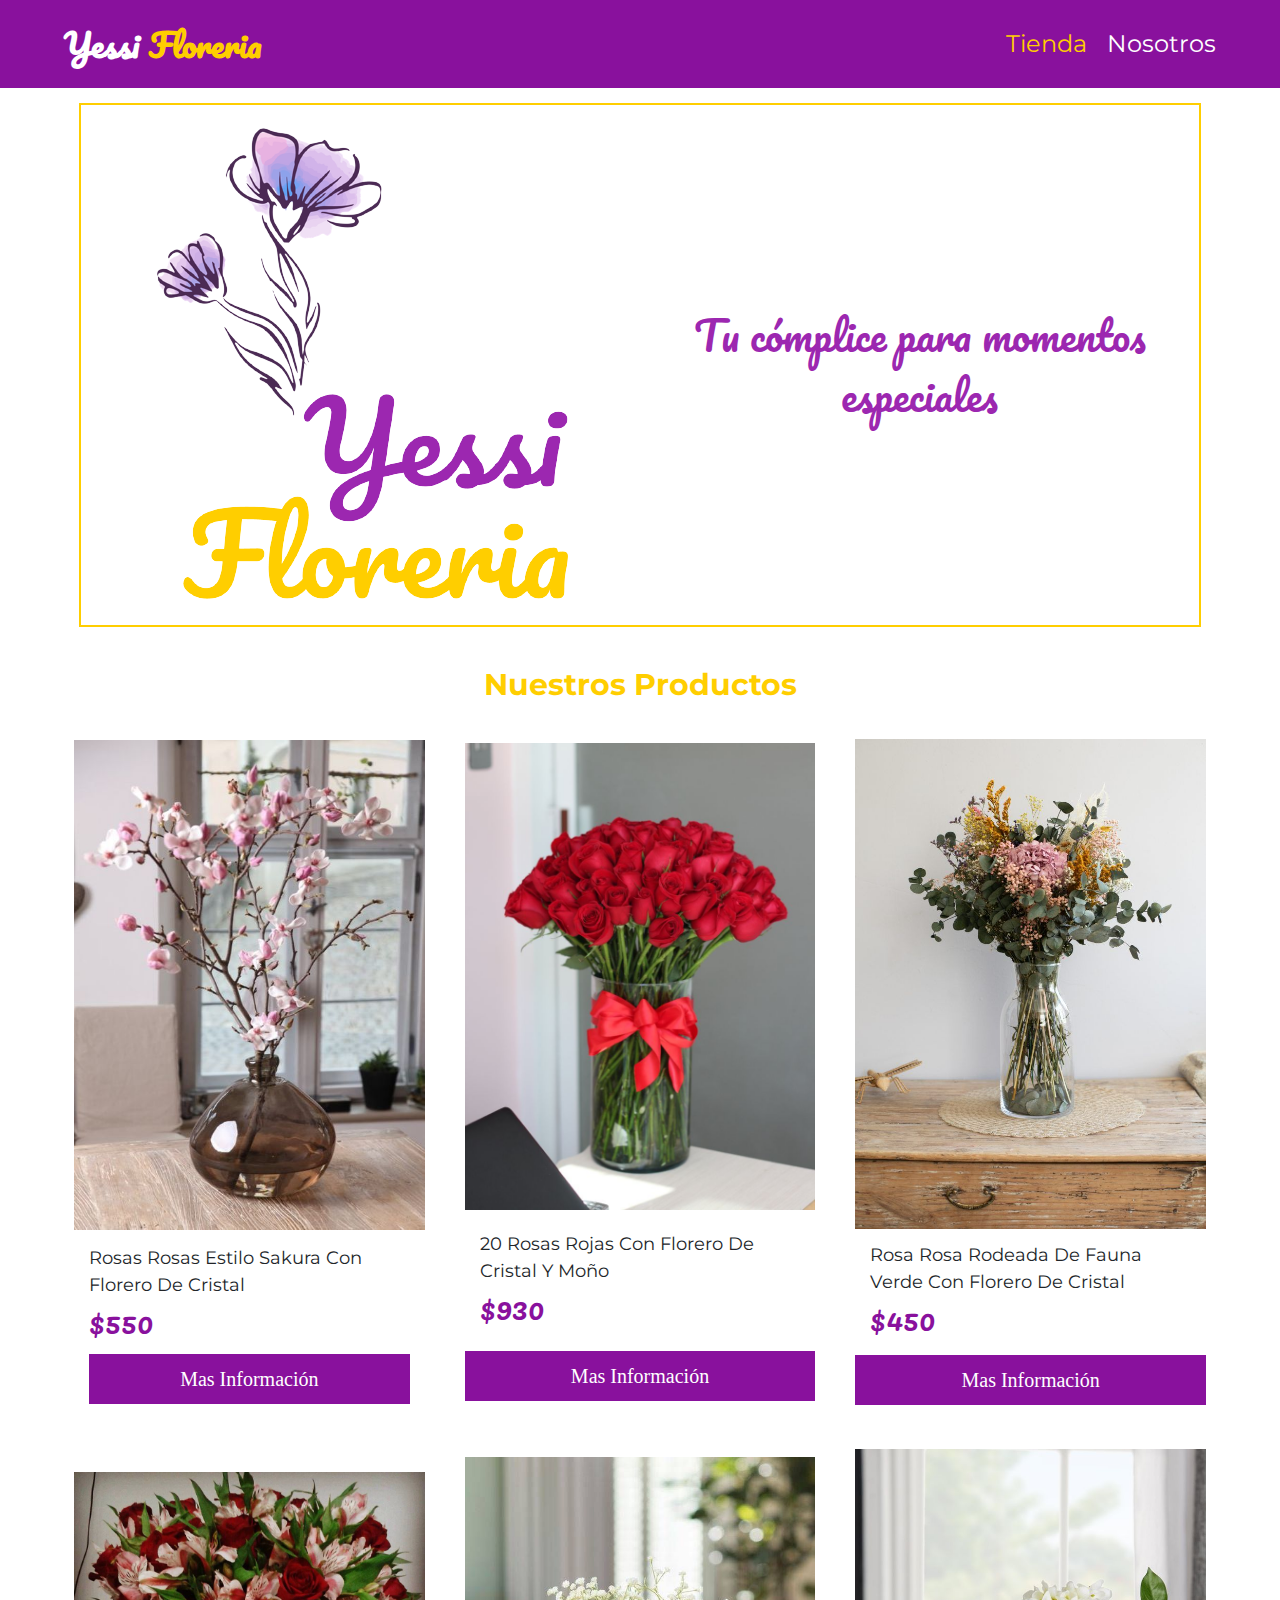
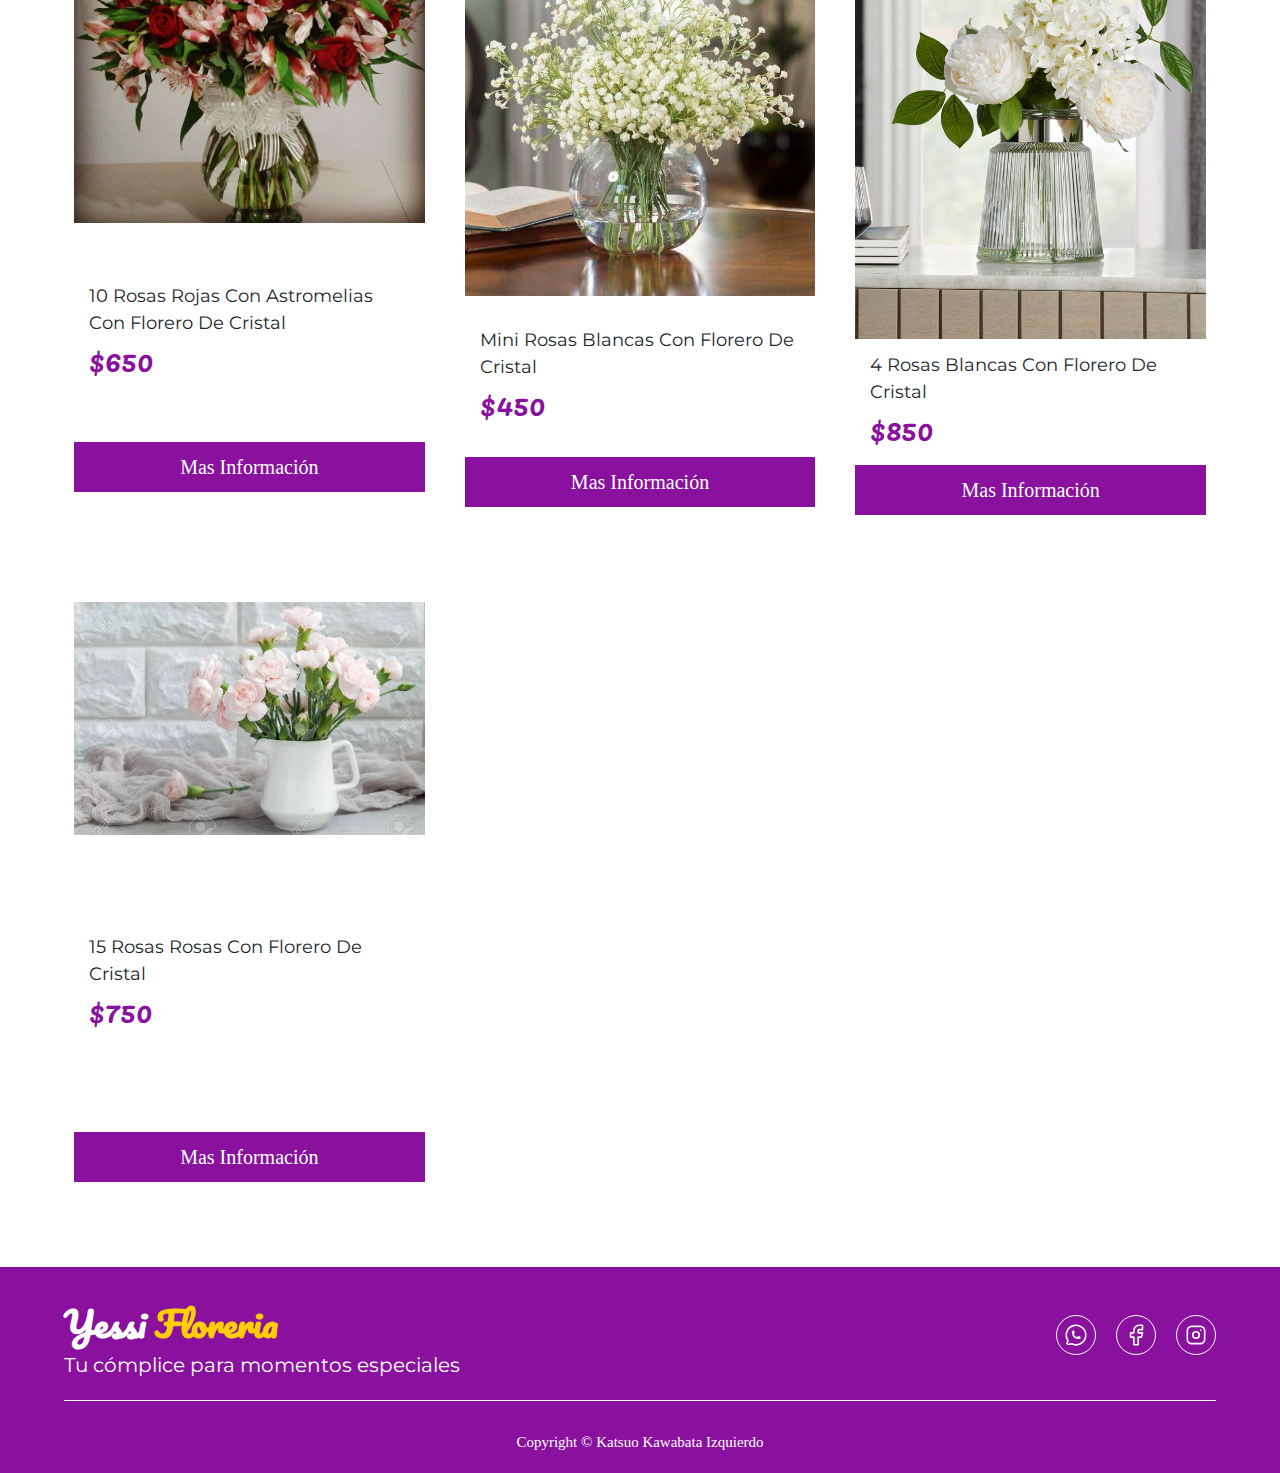
==== index.html @ 04ac3282 "Terminado" ====
<!DOCTYPE html>
<html lang="en">
<head>
    <meta charset="UTF-8">
    <meta http-equiv="X-UA-Compatible" content="IE=edge">
    <meta name="viewport" content="width=device-width, initial-scale=1.0">
    
    <link rel="preconnect" href="https://fonts.googleapis.com">
    <link rel="preconnect" href="https://fonts.gstatic.com" crossorigin>
    <link href="https://fonts.googleapis.com/css2?family=Montserrat:wght@400;700&family=Pacifico&display=swap" rel="stylesheet">

    <link rel="preload" href="/css/style.css" as="style">
    <link rel="preload" href="/css/mediaquery.css" as="style">
    <link rel="stylesheet" href="/css/style.css">
    <link rel="stylesheet" href="/css/mediaquery.css">

    <title>Yessi Floreria</title>
</head>
<body>
    <nav class="header__padre">
        <div class="contenedor header">
            <a href="index.html" class="header__logo">
                <h2 class="header__lbl">Yessi</h2>
                <h2 class="header__lbl">Floreria</h2>
            </a>
            <div class="navegacion">
                <a class="navegacion__enlace navegacion__enlace--activo" href="index.html">Tienda</a>
                <a class="navegacion__enlace" href="nosotros.html">Nosotros</a>
            </div>
        </div>
    </nav>
    <header class="marca contenedor">
        <div class="marca__hijo">
            <img src="img/logo.png" alt="" class="marca__img">
            <p class="marca__slogan">Tu cómplice para momentos especiales</p>
        </div>
    </header>
    <main class="contenedor">
        <h1 class="titulo__main">Nuestros Productos</h1>
        <div class="productos__padre">
            <div class="productos">
                    <img src="img/1.jpg" alt="" class="productos__img">
                    <div class="productos__info">
                        <p class="productos__titulo">Rosas rosas estilo sakura con florero de cristal</p>
                        <p class="productos__precio">$550</p>
                        <a href="/producto.html" class="btn-comprar">Mas Información</a>
                    </div>
            </div>
            
            <div class="productos">
                
                    <img src="img/2.jpg" alt="" class="productos__img">
                    <div class="productos__info">
                        <p class="productos__titulo">20 Rosas rojas con florero de cristal y moño</p>
                        <p class="productos__precio">$930</p>
                    </div>
                    <a href="/producto.html" class="btn-comprar">Mas Información</a>
            </div>

            <div class="productos">
                
                    <img src="img/3.jpg" alt="" class="productos__img">
                    <div class="productos__info">
                        <p class="productos__titulo">Rosa rosa rodeada de fauna verde con florero de cristal</p>
                        <p class="productos__precio">$450</p>
                    </div>
                    <a href="/producto.html" class="btn-comprar">Mas Información</a>
            </div>

            <div class="productos">
                
                    <img src="img/4.jpg" alt="" class="productos__img">
                    <div class="productos__info">
                        <p class="productos__titulo"> 10 Rosas rojas con astromelias con florero de cristal</p>
                        <p class="productos__precio">$650</p>
                    </div>
                    <a href="/producto.html" class="btn-comprar">Mas Información</a>
            </div>

            <div class="productos">
                
                    <img src="img/5.jpg" alt="" class="productos__img">
                    <div class="productos__info">
                        <p class="productos__titulo">mini rosas blancas con florero de cristal</p>
                        <p class="productos__precio">$450</p>
                    </div>
                    <a href="/producto.html" class="btn-comprar">Mas Información</a>
            </div>

            <div class="productos">
            
                    <img src="img/6.jpg" alt="" class="productos__img">
                    <div class="productos__info">
                        <p class="productos__titulo">4 rosas blancas con florero de cristal</p>
                        <p class="productos__precio">$850</p>
                    </div>
                    <a href="/producto.html" class="btn-comprar">Mas Información</a>
            </div>

            <div class="productos">
                
                    <img src="img/7.webp" alt="" class="productos__img">
                    <div class="productos__info">
                        <p class="productos__titulo"> 15 Rosas rosas con florero de cristal</p>
                        <p class="productos__precio">$750</p>
                    </div>
                    <a href="/producto.html" class="btn-comprar">Mas Información</a>
            </div>

        </div>
    </main>
    <footer id="contacto">
        <div class="footer">
            <div class="footer-cierre">
                <h2>Yessi <span>Floreria</span></h2>
                <p>Tu cómplice para momentos especiales</p>
            </div>
            <div class="footer-contacto">
                <a href="https://wa.me/+525555555555" target="_blank">
                    <svg xmlns="http://www.w3.org/2000/svg" class="icon icon-tabler icon-tabler-brand-whatsapp footer-icons" width="20" height="20" viewBox="0 0 24 24" stroke-width="1.5" stroke="#ffffff" fill="none" stroke-linecap="round" stroke-linejoin="round">
                        <path stroke="none" d="M0 0h24v24H0z" fill="none"/>
                        <path d="M3 21l1.65 -3.8a9 9 0 1 1 3.4 2.9l-5.05 .9" />
                        <path d="M9 10a0.5 .5 0 0 0 1 0v-1a0.5 .5 0 0 0 -1 0v1a5 5 0 0 0 5 5h1a0.5 .5 0 0 0 0 -1h-1a0.5 .5 0 0 0 0 1" />
                      </svg>
                </a>
                <a href="https://www.facebook.com/" target="_blank">
                <svg xmlns="http://www.w3.org/2000/svg" class="icon icon-tabler icon-tabler-brand-facebook footer-icons" width="20" height="20" viewBox="0 0 24 24" stroke-width="1.5" stroke="#ffffff" fill="none" stroke-linecap="round" stroke-linejoin="round">
                    <path stroke="none" d="M0 0h24v24H0z" fill="none"/>
                    <path d="M7 10v4h3v7h4v-7h3l1 -4h-4v-2a1 1 0 0 1 1 -1h3v-4h-3a5 5 0 0 0 -5 5v2h-3" />
                  </svg>
                </a>
                <a href="https://www.instagram.com/" target="_blank">
                    <svg xmlns="http://www.w3.org/2000/svg" class="icon icon-tabler icon-tabler-brand-instagram footer-icons" width="20" height="20" viewBox="0 0 24 24" stroke-width="1.5" stroke="#ffffff" fill="none" stroke-linecap="round" stroke-linejoin="round">
                        <path stroke="none" d="M0 0h24v24H0z" fill="none"/>
                        <rect x="4" y="4" width="16" height="16" rx="4" />
                        <circle cx="12" cy="12" r="3" />
                        <line x1="16.5" y1="7.5" x2="16.5" y2="7.501" />
                      </svg>
                </a>
            </div>
        </div>
        <p class="copyright">Copyright ©  Katsuo Kawabata Izquierdo</p>
    </footer>
</body>
</html>
---- css/style.css ----
:root{
    /*--primario: #9C27B0;
    --primarioOscuro: #89119D;*/
    --primario: #ffffff;
    --primarioOscuro: #89119D;
    --secundario: #ffce00;
    --secundarioOscuro: rgb(233,287,2);
    --colorLetra: #212529;
    --blanco: #ffffff;
    --fuentePrincipal: 'Montserrat', sans-serif;
    --fuenteLogo: 'Pacifico', cursive;
}
*{
    margin: 0;
    padding: 0;
    box-sizing: border-box;
}
html{
    font-size: 62.5%;
}
body{
    background-color: var(--primario);
    font-size: 1.6rem;
    line-height: 1.5;
}
p{
    font-size: 1.8rem;
    font-family: Arial, Helvetica, sans-serif;
    color: var(--colorLetra);
}
a{
    text-decoration: none;
}
img{
    max-width: 100%;
}
h1,h2,h3{
    text-align: center;
    color: var(--secundario);
    font-family: var(--fuentePrincipal);
}
h1{font-size: 4rem;}
h2{font-size: 3.2rem;}
h3{font-size: 2.4rem;}
.contenedor{
    width: min(90%,120rem);
    margin: 0 auto;
}
/*------------------------------------------Header-----------------------------------------------*/
.header__padre{
    background-color: var(--primarioOscuro);
} 
.header{
    display: flex;
    justify-content: space-between;
    align-items: center;
}
.header__logo{
    display: flex;
    gap: 1rem;
}
.header__lbl{
    font-family: var(--fuenteLogo);
    margin: 2rem 0;
}
.header__lbl:first-of-type{
    color: var(--blanco);
}
/*--------------------------------------Navegacion-----------------------------------------------*/
.navegacion{
    padding: 1rem 0;
    display: flex;
    justify-content: center;
    gap: 2rem;
}
.navegacion__enlace{
    font-family: var(--fuentePrincipal);
    color: var(--blanco);
    font-size: 2.4rem;
}
.navegacion__enlace--activo
,.navegacion__enlace:hover{
    color: var(--secundario);
}
/*--------------------------------------Marca-----------------------------------------------*/
.marca{
    background-color: #ffffff;
    padding: 1.5rem;
}
.marca__hijo{
    border: 2px solid var(--secundario);
    display: grid;
    grid-template-columns: repeat(2,1fr);
    
    place-items: center;
}
.marca__img{
    padding: 1rem 0;
}
.marca__slogan{
    color: #9C27B0;
    font-family: var(--fuenteLogo);
    font-size: 4rem;
    text-align: -webkit-center;
}
/*--------------------------------------Productos-----------------------------------------------*/
.titulo__main{
    margin: 2rem 0;
    font-size: 3rem;
    font-family: var(--fuentePrincipal);
}
.productos__padre{
    display: grid;
    grid-template-columns: repeat(3,1fr);
    gap: 2rem;
    margin-bottom: 3rem;
}
.productos{
    padding: 1rem;
    background-color: var(--blanco);
    text-align-last: center;
    height: 690px;
    display: flex;
    flex-direction: column;
    justify-content: space-around;
}
.productos__img{
    max-height: 490px;
}
.productos__info{
    margin-top: 1rem;
    padding: 0 1.5rem;
    text-align-last: left;
}
.productos__titulo{
    font-family: var(--fuentePrincipal);
    text-transform: capitalize;
}
.productos__precio{
    font-family: var(--fuenteLogo);
    color: var(--primarioOscuro);
    font-size: 3rem;
}
.extra1{
    grid-row: 2/3;
    grid-column: 1/3;
}
.extra2{
    grid-row: 3/4;
    grid-column: 2/4;
}
.btn-comprar{
    display: block;
    background-color: var(--primarioOscuro);
    color: var(--blanco);
    text-align-last: center;
    padding: 1rem;
    font-size: 2rem;
    margin-top: 1rem;
}
/*------------------------------------------Footer-----------------------------------------------*/
#contacto{
    background-color: var(--primarioOscuro);
    padding: .1px;
}
.footer{
    width: 90%;
    margin: auto;
    display: flex;
    justify-content: space-between;
    align-items: center;
    flex-wrap: wrap;
    padding: 30px 0 20px;
    margin-bottom: 30px;
    border-bottom: 1px solid white;
}
.footer-cierre h2{
    font-size: 3.5rem;
    color: white;
    text-align: left;
    font-family: var(--fuenteLogo);
}
.footer-cierre h2 span{
    color: var(--secundario);
}
.footer-cierre p{
    font-size: 2rem;
    color: white;
    font-family: var(--fuentePrincipal);
}
.footer-contacto{
    display: flex;
    justify-content: flex-end;
}
.footer-icons{
    display: inline-block;
    margin-left: 20px;
    padding: 6px;
    width: 40px;
    height: 40px;
    border: 1px solid #fff;
    border-radius: 50%;
    text-align: center;
    color: #fff;
}
.footer-icons:hover{
    background: var(--secundario);
    border: 1px solid var(--secundario);
    box-shadow: 0 0 10px var(--secundarioOscuro),0 0 40px var(--secundarioOscuro),0 0 80px var(--secundarioOscuro);
}
.copyright{
    color: white;
    text-align: center;
    font-family: 'Comfortaa', cursive;
    margin-bottom: 2rem;
    font-size: 1.5rem;
}
/*------------------------------------------Producto-----------------------------------------------*/
.producto__padre{
    display: grid;
    grid-template-columns: 3fr 5fr;
    gap: 2rem;
    margin: 3rem 0;
}
.producto__titulo{
    font-family: var(--fuentePrincipal);
    color: var(--primarioOscuro);
    font-weight: bolder;
    font-size: 3rem;
}
.producto__precio{
    color: var(--secundario);
    font-family: var(--fuenteLogo);
    color: var(--secundario);
    font-family: var(--fuenteLogo);
    font-size: 3rem;
}
.producto__descripcion{
    font-family: var(--fuentePrincipal);
    text-align: justify;
    margin: 1rem 0;
}
.producto__lista{
    list-style: inside;
    text-transform: capitalize;
}
/*------------------------------------------Sobre Nosotros-----------------------------------------------*/
.sn__padre{
    display: grid;
    grid-template-columns: repeat(2,1fr);
    gap: 2rem;
    margin-bottom: 3rem;
}
.sn__info{
    padding: 2rem;
    align-self: center;
}
.sn__info P{
    font-family: var(--fuentePrincipal);
    font-size: 2rem;
    margin: 2rem 0;
}
.sn__info span{
    font-family: var(--fuenteLogo);
}
.sn__serviciosPadre{
    display: grid;
    grid-template-columns: repeat(4,1fr);
    gap: 1rem;
    text-align-last: center;
    margin: 9rem 0 6rem;
}
.sn__serviciosTitulo{
    color: var(--primarioOscuro);
    font-weight: 800;
    font-family: var(--fuentePrincipal);
    margin: 1rem 0;
}
.sn__serviciosContenido{
    text-align: center;
    font-family: var(--fuentePrincipal)
}
---- css/mediaquery.css ----
@media screen and (max-width:500px) {
/*------------------------------------------Header-----------------------------------------------*/
.header__lbl{
    margin: 1rem 0;
    font-size: 2.2rem;
}
/*--------------------------------------Navegacion-----------------------------------------------*/
.navegacion{
    gap: 1rem;
}
.navegacion__enlace{
    font-size: 1.6rem;
}
/*--------------------------------------Marca-----------------------------------------------*/
.marca__hijo{
    display: flex;
    flex-direction: column;
}
.marca__img{
    width: 60%;
}
.marca__slogan{
    font-size: 3rem;
    margin-bottom: 1.5rem;
}
/*--------------------------------------Productos-----------------------------------------------*/
.titulo__main{
    margin: 1rem 0;
    font-size: 2.5rem;
}
.productos__padre{
    display: flex;
    margin-bottom: 2rem;
    flex-direction: column;
}
.productos{
    height: auto;
    display: flex;
    flex-direction: column;
    justify-content: space-around;
}
/*------------------------------------------Footer-----------------------------------------------*/
.footer{
    justify-content: center;
    margin-bottom: 15px;
    padding: 3rem 0 1rem;
}
.footer-cierre h2{
    font-size: 3rem;
    text-align: center;
    margin-bottom: 1rem;
}
.footer-cierre p{
    font-size: 1.8rem;
    text-align: center;
    margin-bottom: 1.5rem;
}
.footer-icons{
    margin: 0 1rem;
    margin-bottom: 1rem;
}
/*------------------------------------------Producto-----------------------------------------------*/
.producto__padre{
    display: flex;
    flex-direction: column;
}
.producto__descripcion{
    margin: 1rem 0 2rem;
}
/*------------------------------------------Sobre Nosotros-----------------------------------------------*/
.sn__padre{
    grid-template-columns: 1fr;
}
.sn__img{
    grid-row: 1/2;
    grid-column: 1/2;
}
.sn__info{
    padding:  0 2rem;
}
.sn__serviciosPadre{
    grid-template-columns: 1fr;
    margin: 3rem 0;
}
}
---- css/style.css ----
:root{
    /*--primario: #9C27B0;
    --primarioOscuro: #89119D;*/
    --primario: #ffffff;
    --primarioOscuro: #89119D;
    --secundario: #ffce00;
    --secundarioOscuro: rgb(233,287,2);
    --colorLetra: #212529;
    --blanco: #ffffff;
    --fuentePrincipal: 'Montserrat', sans-serif;
    --fuenteLogo: 'Pacifico', cursive;
}
*{
    margin: 0;
    padding: 0;
    box-sizing: border-box;
}
html{
    font-size: 62.5%;
}
body{
    background-color: var(--primario);
    font-size: 1.6rem;
    line-height: 1.5;
}
p{
    font-size: 1.8rem;
    font-family: Arial, Helvetica, sans-serif;
    color: var(--colorLetra);
}
a{
    text-decoration: none;
}
img{
    max-width: 100%;
}
h1,h2,h3{
    text-align: center;
    color: var(--secundario);
    font-family: var(--fuentePrincipal);
}
h1{font-size: 4rem;}
h2{font-size: 3.2rem;}
h3{font-size: 2.4rem;}
.contenedor{
    width: min(90%,120rem);
    margin: 0 auto;
}
/*------------------------------------------Header-----------------------------------------------*/
.header__padre{
    background-color: var(--primarioOscuro);
} 
.header{
    display: flex;
    justify-content: space-between;
    align-items: center;
}
.header__logo{
    display: flex;
    gap: 1rem;
}
.header__lbl{
    font-family: var(--fuenteLogo);
    margin: 2rem 0;
}
.header__lbl:first-of-type{
    color: var(--blanco);
}
/*--------------------------------------Navegacion-----------------------------------------------*/
.navegacion{
    padding: 1rem 0;
    display: flex;
    justify-content: center;
    gap: 2rem;
}
.navegacion__enlace{
    font-family: var(--fuentePrincipal);
    color: var(--blanco);
    font-size: 2.4rem;
}
.navegacion__enlace--activo
,.navegacion__enlace:hover{
    color: var(--secundario);
}
/*--------------------------------------Marca-----------------------------------------------*/
.marca{
    background-color: #ffffff;
    padding: 1.5rem;
}
.marca__hijo{
    border: 2px solid var(--secundario);
    display: grid;
    grid-template-columns: repeat(2,1fr);
    
    place-items: center;
}
.marca__img{
    padding: 1rem 0;
}
.marca__slogan{
    color: #9C27B0;
    font-family: var(--fuenteLogo);
    font-size: 4rem;
    text-align: -webkit-center;
}
/*--------------------------------------Productos-----------------------------------------------*/
.titulo__main{
    margin: 2rem 0;
    font-size: 3rem;
    font-family: var(--fuentePrincipal);
}
.productos__padre{
    display: grid;
    grid-template-columns: repeat(3,1fr);
    gap: 2rem;
    margin-bottom: 3rem;
}
.productos{
    padding: 1rem;
    background-color: var(--blanco);
    text-align-last: center;
    height: 690px;
    display: flex;
    flex-direction: column;
    justify-content: space-around;
}
.productos__img{
    max-height: 490px;
}
.productos__info{
    margin-top: 1rem;
    padding: 0 1.5rem;
    text-align-last: left;
}
.productos__titulo{
    font-family: var(--fuentePrincipal);
    text-transform: capitalize;
}
.productos__precio{
    font-family: var(--fuenteLogo);
    color: var(--primarioOscuro);
    font-size: 3rem;
}
.extra1{
    grid-row: 2/3;
    grid-column: 1/3;
}
.extra2{
    grid-row: 3/4;
    grid-column: 2/4;
}
.btn-comprar{
    display: block;
    background-color: var(--primarioOscuro);
    color: var(--blanco);
    text-align-last: center;
    padding: 1rem;
    font-size: 2rem;
    margin-top: 1rem;
}
/*------------------------------------------Footer-----------------------------------------------*/
#contacto{
    background-color: var(--primarioOscuro);
    padding: .1px;
}
.footer{
    width: 90%;
    margin: auto;
    display: flex;
    justify-content: space-between;
    align-items: center;
    flex-wrap: wrap;
    padding: 30px 0 20px;
    margin-bottom: 30px;
    border-bottom: 1px solid white;
}
.footer-cierre h2{
    font-size: 3.5rem;
    color: white;
    text-align: left;
    font-family: var(--fuenteLogo);
}
.footer-cierre h2 span{
    color: var(--secundario);
}
.footer-cierre p{
    font-size: 2rem;
    color: white;
    font-family: var(--fuentePrincipal);
}
.footer-contacto{
    display: flex;
    justify-content: flex-end;
}
.footer-icons{
    display: inline-block;
    margin-left: 20px;
    padding: 6px;
    width: 40px;
    height: 40px;
    border: 1px solid #fff;
    border-radius: 50%;
    text-align: center;
    color: #fff;
}
.footer-icons:hover{
    background: var(--secundario);
    border: 1px solid var(--secundario);
    box-shadow: 0 0 10px var(--secundarioOscuro),0 0 40px var(--secundarioOscuro),0 0 80px var(--secundarioOscuro);
}
.copyright{
    color: white;
    text-align: center;
    font-family: 'Comfortaa', cursive;
    margin-bottom: 2rem;
    font-size: 1.5rem;
}
/*------------------------------------------Producto-----------------------------------------------*/
.producto__padre{
    display: grid;
    grid-template-columns: 3fr 5fr;
    gap: 2rem;
    margin: 3rem 0;
}
.producto__titulo{
    font-family: var(--fuentePrincipal);
    color: var(--primarioOscuro);
    font-weight: bolder;
    font-size: 3rem;
}
.producto__precio{
    color: var(--secundario);
    font-family: var(--fuenteLogo);
    color: var(--secundario);
    font-family: var(--fuenteLogo);
    font-size: 3rem;
}
.producto__descripcion{
    font-family: var(--fuentePrincipal);
    text-align: justify;
    margin: 1rem 0;
}
.producto__lista{
    list-style: inside;
    text-transform: capitalize;
}
/*------------------------------------------Sobre Nosotros-----------------------------------------------*/
.sn__padre{
    display: grid;
    grid-template-columns: repeat(2,1fr);
    gap: 2rem;
    margin-bottom: 3rem;
}
.sn__info{
    padding: 2rem;
    align-self: center;
}
.sn__info P{
    font-family: var(--fuentePrincipal);
    font-size: 2rem;
    margin: 2rem 0;
}
.sn__info span{
    font-family: var(--fuenteLogo);
}
.sn__serviciosPadre{
    display: grid;
    grid-template-columns: repeat(4,1fr);
    gap: 1rem;
    text-align-last: center;
    margin: 9rem 0 6rem;
}
.sn__serviciosTitulo{
    color: var(--primarioOscuro);
    font-weight: 800;
    font-family: var(--fuentePrincipal);
    margin: 1rem 0;
}
.sn__serviciosContenido{
    text-align: center;
    font-family: var(--fuentePrincipal)
}
---- css/mediaquery.css ----
@media screen and (max-width:500px) {
/*------------------------------------------Header-----------------------------------------------*/
.header__lbl{
    margin: 1rem 0;
    font-size: 2.2rem;
}
/*--------------------------------------Navegacion-----------------------------------------------*/
.navegacion{
    gap: 1rem;
}
.navegacion__enlace{
    font-size: 1.6rem;
}
/*--------------------------------------Marca-----------------------------------------------*/
.marca__hijo{
    display: flex;
    flex-direction: column;
}
.marca__img{
    width: 60%;
}
.marca__slogan{
    font-size: 3rem;
    margin-bottom: 1.5rem;
}
/*--------------------------------------Productos-----------------------------------------------*/
.titulo__main{
    margin: 1rem 0;
    font-size: 2.5rem;
}
.productos__padre{
    display: flex;
    margin-bottom: 2rem;
    flex-direction: column;
}
.productos{
    height: auto;
    display: flex;
    flex-direction: column;
    justify-content: space-around;
}
/*------------------------------------------Footer-----------------------------------------------*/
.footer{
    justify-content: center;
    margin-bottom: 15px;
    padding: 3rem 0 1rem;
}
.footer-cierre h2{
    font-size: 3rem;
    text-align: center;
    margin-bottom: 1rem;
}
.footer-cierre p{
    font-size: 1.8rem;
    text-align: center;
    margin-bottom: 1.5rem;
}
.footer-icons{
    margin: 0 1rem;
    margin-bottom: 1rem;
}
/*------------------------------------------Producto-----------------------------------------------*/
.producto__padre{
    display: flex;
    flex-direction: column;
}
.producto__descripcion{
    margin: 1rem 0 2rem;
}
/*------------------------------------------Sobre Nosotros-----------------------------------------------*/
.sn__padre{
    grid-template-columns: 1fr;
}
.sn__img{
    grid-row: 1/2;
    grid-column: 1/2;
}
.sn__info{
    padding:  0 2rem;
}
.sn__serviciosPadre{
    grid-template-columns: 1fr;
    margin: 3rem 0;
}
}
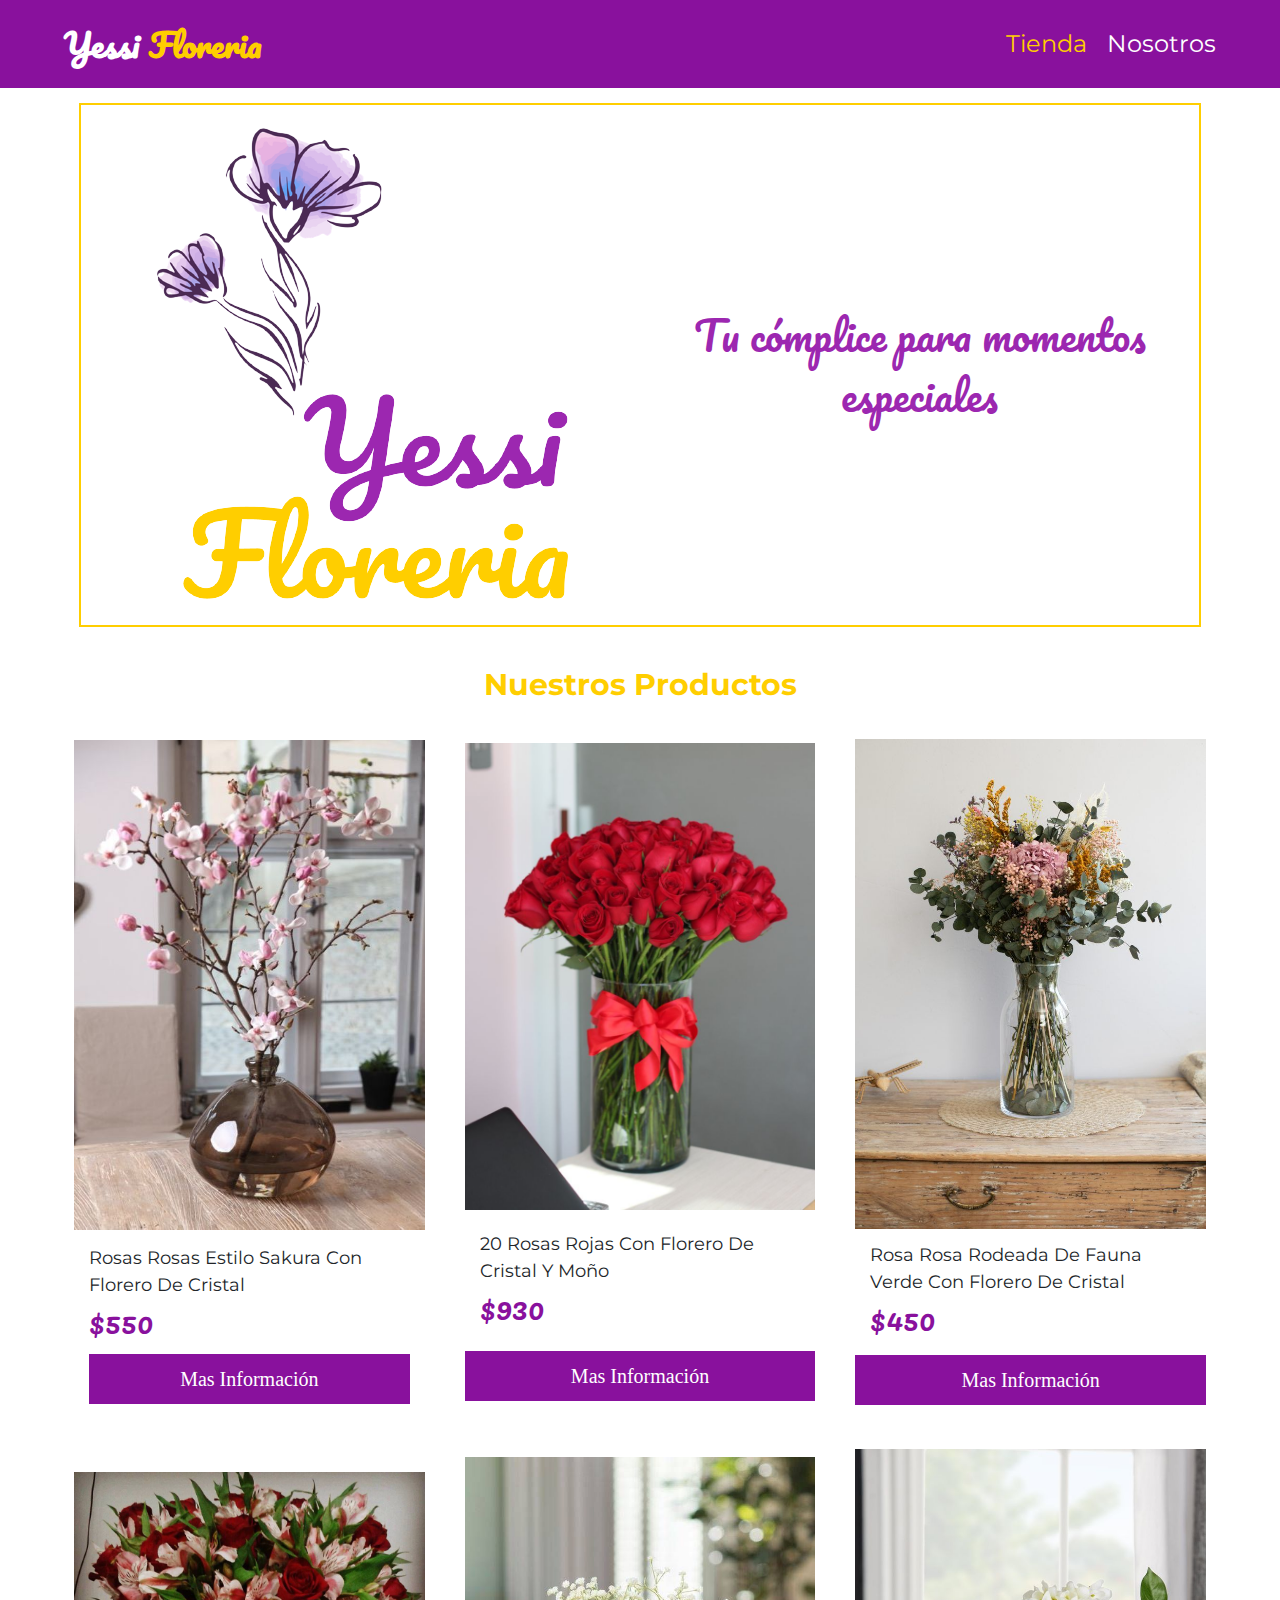
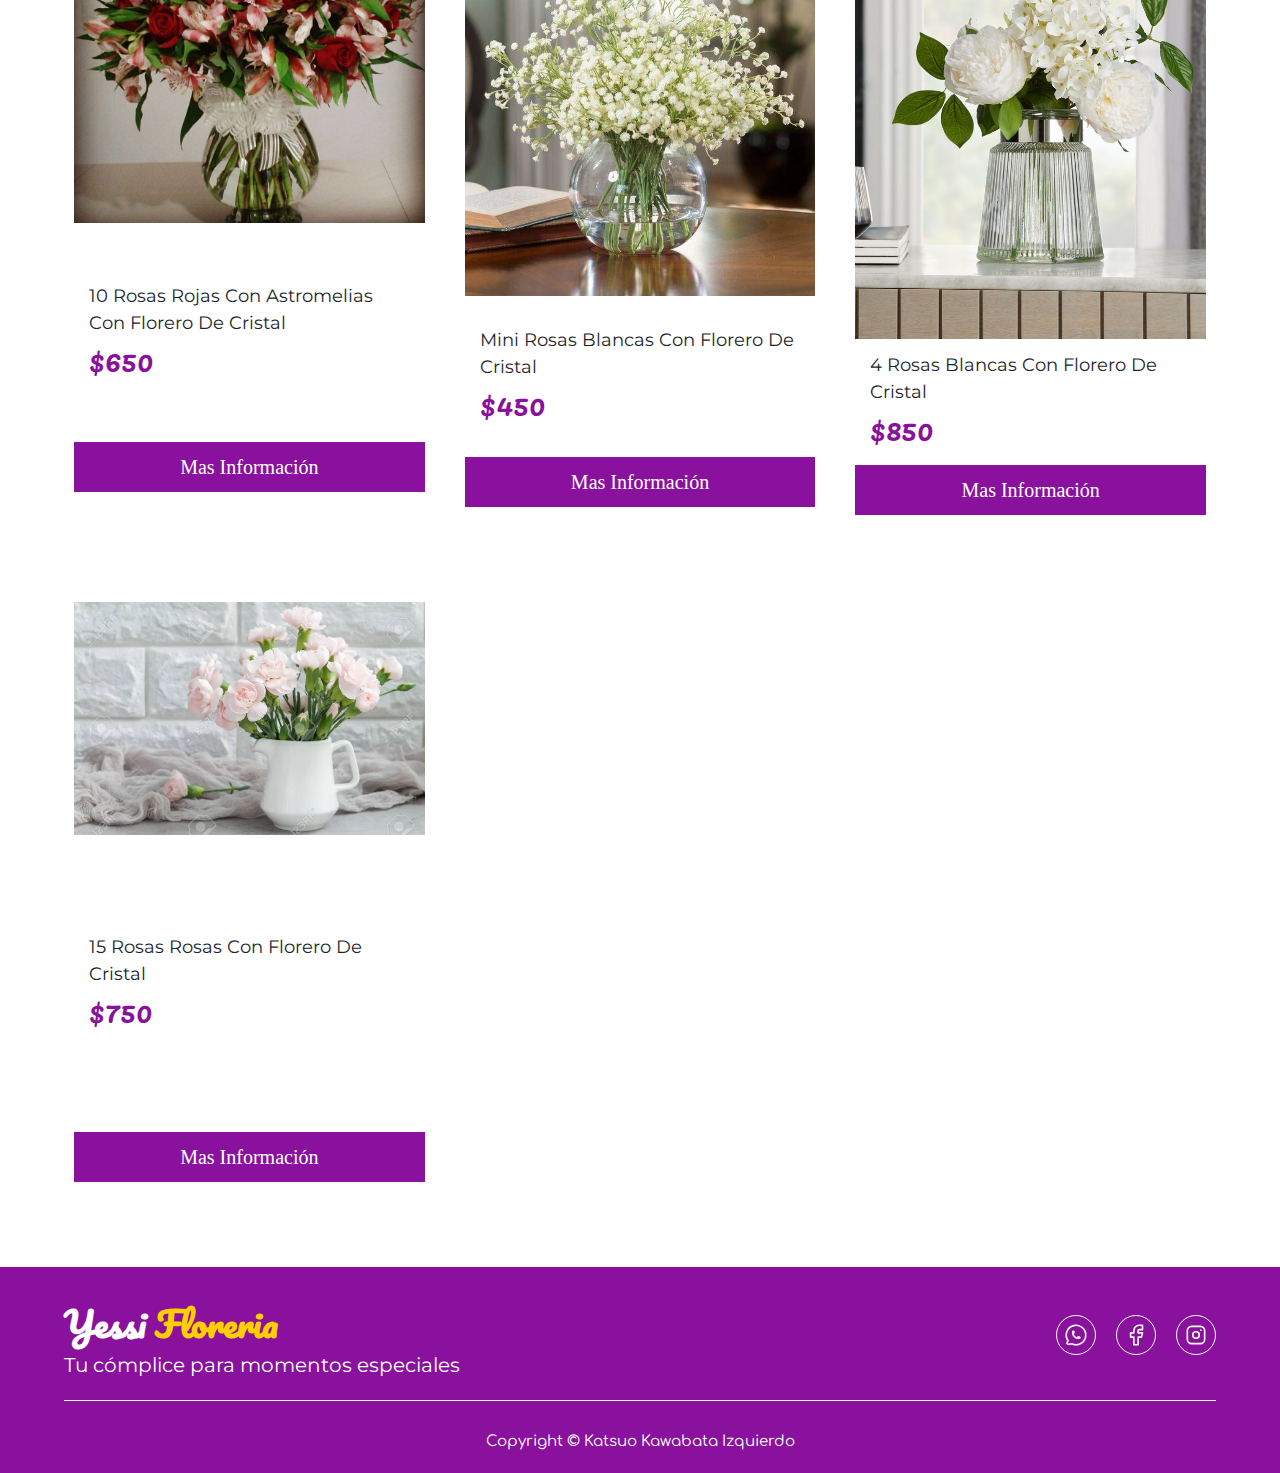
==== commit 3ef33877: "Terminado2" ====
--- a/index.html
+++ b/index.html
@@ -5,9 +5,11 @@
     <meta http-equiv="X-UA-Compatible" content="IE=edge">
     <meta name="viewport" content="width=device-width, initial-scale=1.0">
     
+    <link rel="shortcut icon" href="/img/logo2.png">
+
     <link rel="preconnect" href="https://fonts.googleapis.com">
     <link rel="preconnect" href="https://fonts.gstatic.com" crossorigin>
-    <link href="https://fonts.googleapis.com/css2?family=Montserrat:wght@400;700&family=Pacifico&display=swap" rel="stylesheet">
+    <link href="https://fonts.googleapis.com/css2?family=Montserrat:wght@400;700&family=Comfortaa&family=Pacifico&display=swap" rel="stylesheet">
 
     <link rel="preload" href="/css/style.css" as="style">
     <link rel="preload" href="/css/mediaquery.css" as="style">
--- a/css/mediaquery.css
+++ b/css/mediaquery.css
@@ -38,6 +38,9 @@
     display: flex;
     flex-direction: column;
     justify-content: space-around;
+}
+.productos__info{
+    padding: 0;
 }
 /*------------------------------------------Footer-----------------------------------------------*/
 .footer{
--- a/css/mediaquery.css
+++ b/css/mediaquery.css
@@ -38,6 +38,9 @@
     display: flex;
     flex-direction: column;
     justify-content: space-around;
+}
+.productos__info{
+    padding: 0;
 }
 /*------------------------------------------Footer-----------------------------------------------*/
 .footer{
